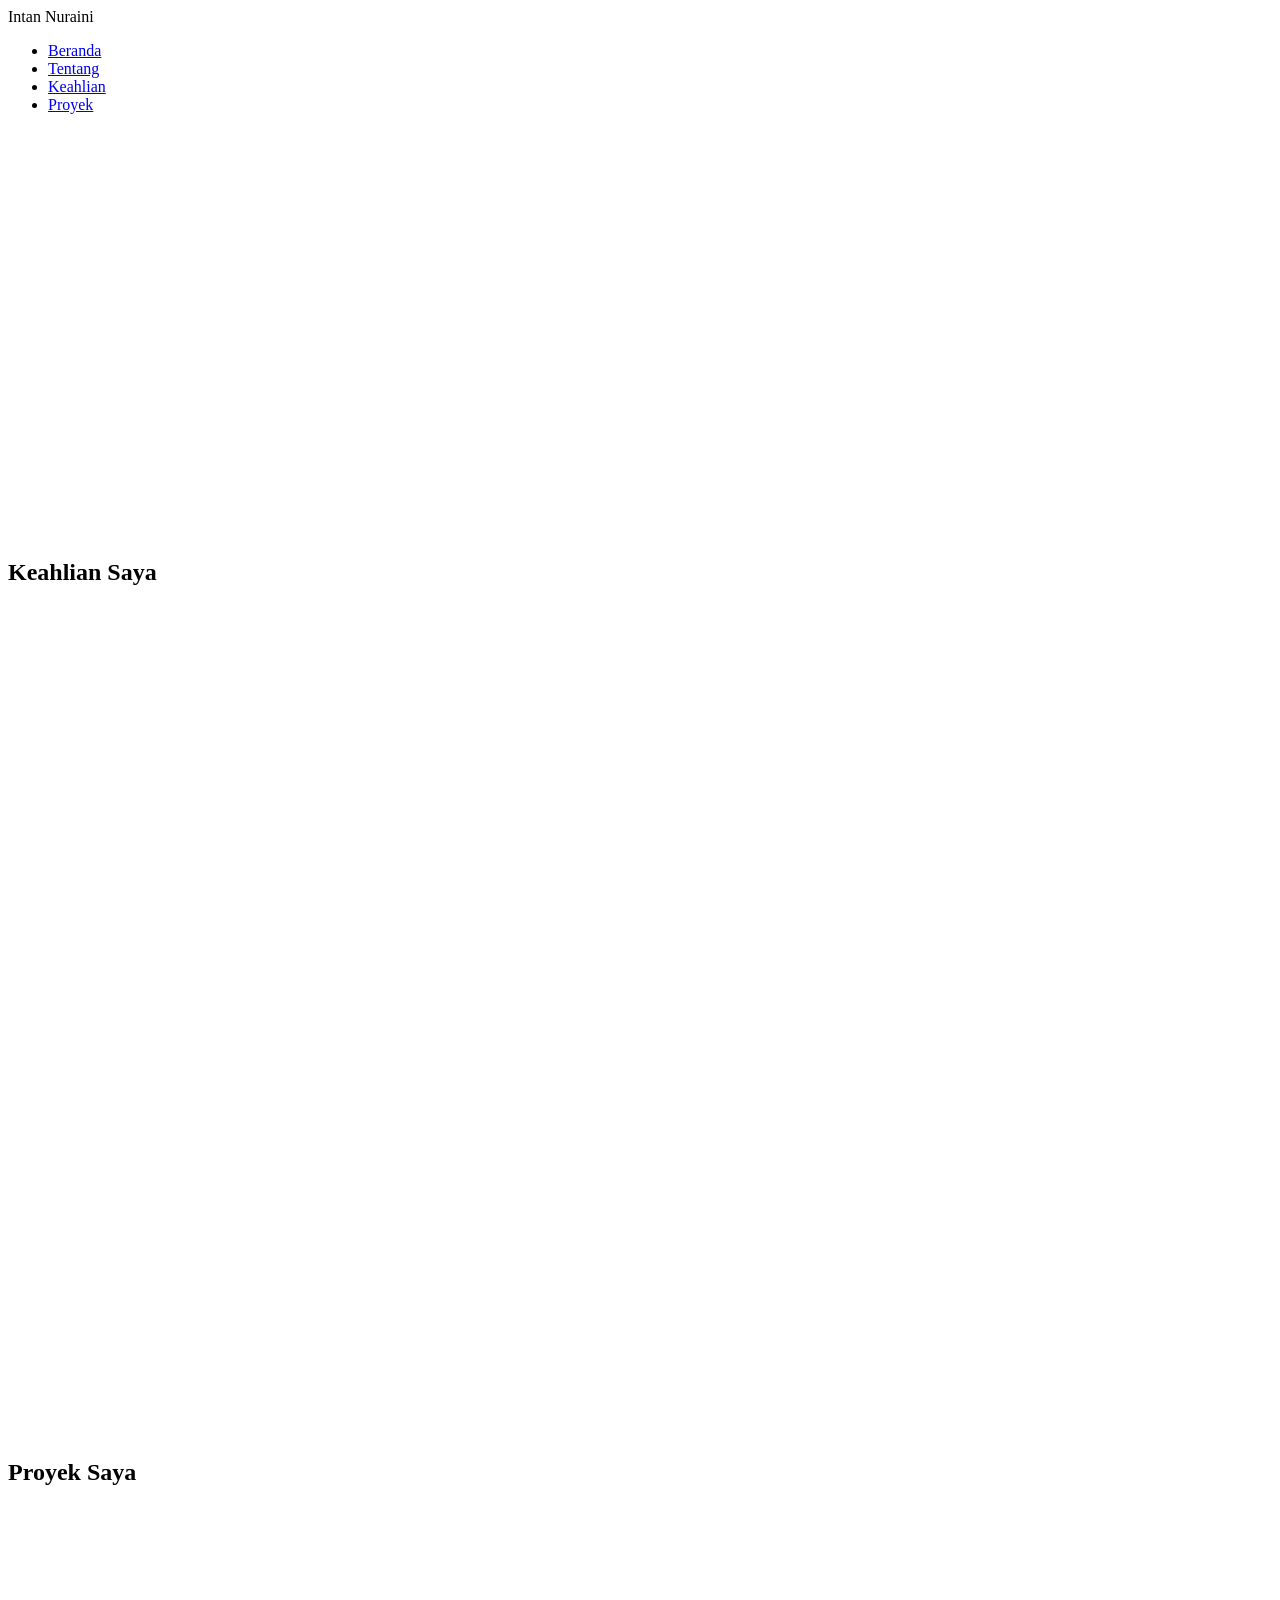
==== index.html @ 80d81fa3 "Create index.html" ====
<!DOCTYPE html>
<html lang="id">
<head>
<meta charset="UTF-8">
<meta name="viewport" content="width=device-width, initial-scale=1.0">

<title>Portofolio Intan Nuraini</title>

<link rel="stylesheet" href="style.css">

<link href="https://unpkg.com/aos@2.3.4/dist/aos.css" rel="stylesheet">

<link rel="stylesheet"
href="https://cdnjs.cloudflare.com/ajax/libs/font-awesome/6.5.1/css/all.min.css">

</head>
<body>

<!-- NAVBAR -->
<nav>
   <div class="logo">Intan Nuraini</div>
    <ul>
        <li><a href="#home">Beranda</a></li>
        <li><a href="#about">Tentang</a></li>
        <li><a href="#skills">Keahlian</a></li>
        <li><a href="#project">Proyek</a></li>
    </ul>
</nav>

<!-- SLIDE 1 -->
<section id="home" class="slide hero">

<div class="hero-text" data-aos="fade-right">

    <h4>Halo, Saya</h4>

    <h1>Intan Nuraini</h1>

    <h3>Mahasiswi Teknologi Informasi</h3>

    <p>
        Mahasiswa Semester 4 Jurusan Teknologi Informasi
        Politeknik Semen Indonesia yang sangat antusias
        dalam pengembangan web, pemrograman,
        serta aktif sebagai Brand Ambassador
        Politeknik Semen Indonesia.
    </p>

    <a href="#about" class="btn">
        Mari Bicara
    </a>

</div>

<div class="hero-image" data-aos="zoom-in">

    <img src="foto1.png" alt="Intan Nuraini" class="profile-img">

</div>
</div>

</section>

<!-- SLIDE 2 -->
<section id="about" class="slide">

<div class="about-container">

    <div class="about-image" data-aos="fade-right">

    <img src="foto2.png" alt="Intan Nuraini" class="about-img">

</div>

    </div>

    <div class="about-content" data-aos="fade-left">

        <h2>Tentang Saya</h2>

        <p>
            Saya adalah seorang mahasiswi Semester 4
            Jurusan Teknologi Informasi di
            Politeknik Semen Indonesia.
        </p>

        <p>
            Memiliki pengalaman sebagai Junior Full Stack
            Developer melalui pembelajaran dan proyek
            selama studi di kampus.
        </p>

        <p>
            Aktif dalam organisasi Brand Ambassador (BA)
            dan Himpunan Mahasiswa (HIMA), serta terus
            mengembangkan keterampilan dalam bidang
            pengembangan web dan pemrograman melalui
            berbagai proyek dan pembelajaran berkelanjutan.
        </p>

    </div>

</div>

</section>

<!-- SLIDE 3 -->
<section id="skills" class="slide">

<h2 class="section-title">Keahlian Saya</h2>

<div class="skill-grid">

<div class="card" data-aos="zoom-in">
<h3>HTML</h3>
<p>Terampil mengembangkan website responsif dan menarik.</p>
</div>

<div class="card" data-aos="zoom-in">
<h3>CSS</h3>
<p>Mahir dalam desain visual dan pengalaman pengguna.</p>
</div>

<div class="card" data-aos="zoom-in">
<h3>JavaScript</h3>
<p>Membangun aplikasi web interaktif dan dinamis.</p>
</div>

<div class="card" data-aos="zoom-in">
<h3>Tailwind CSS</h3>
<p>Mengembangkan UI modern secara efisien.</p>
</div>

<div class="card" data-aos="zoom-in">
<h3>Bootstrap</h3>
<p>Membuat website responsif dengan grid system.</p>
</div>

<div class="card" data-aos="zoom-in">
<h3>MySQL</h3>
<p>Merancang dan mengelola database aplikasi web.</p>
</div>

<div class="card" data-aos="zoom-in">
<h3>Python</h3>
<p>Pengembangan backend dan manipulasi data.</p>
</div>

<div class="card" data-aos="zoom-in">
<h3>UI / UX</h3>
<p>Figma, Canva, Wireframe dan Prototype Interaktif.</p>
</div>

<div class="card" data-aos="zoom-in">
<h3>PHP</h3>
<p>CRUD, Auth, Database Management dan Laravel.</p>
</div>

<div class="card" data-aos="zoom-in">
<h3>Laravel</h3>
<p>Eloquent ORM, Middleware, API dan Blade.</p>
</div>

<div class="card" data-aos="zoom-in">
<h3>React JS</h3>
<p>Component, Hooks, Routing dan Integrasi API.</p>
</div>

</div>

</section>

<!-- SLIDE 4 -->
<section id="project" class="slide">

<h2 class="section-title">Proyek Saya</h2>

<div class="project-grid">

<div class="project-card" data-aos="flip-left">
<h3>Portofolio 2</h3>
<p>Pembuatan portofolio saya yang kedua karena file yang pertama sudah hilang.</p>
<a href="https://github.com/intannuraini433/PROYEK-SAYA">Lihat Project</a>
<div class="about-container">

    <div class="about-image" data-aos="fade-right"></div>

    <img src="image.png" alt="Intan Nuraini" class="about-img">
</div>

<div class="project-card" data-aos="flip-left">
<h3>Pembuatan web projek bersama </h3>
<p>Projek awal yang saya buat namun belum sepenuhnya selesai</p>
<a href="https://github.com/intannuraini433/proyek-intan">Lihat Project</a>

</div>

<div class="project-card" data-aos="flip-left">
<h3>Project 3</h3>
<p>Deskripsi proyek.</p>
<a href="#">Lihat Project</a>
</div>

</div>

</section>

<script src="https://unpkg.com/aos@2.3.4/dist/aos.js"></script>
<script src="script.js"></script>

</body>
</html>
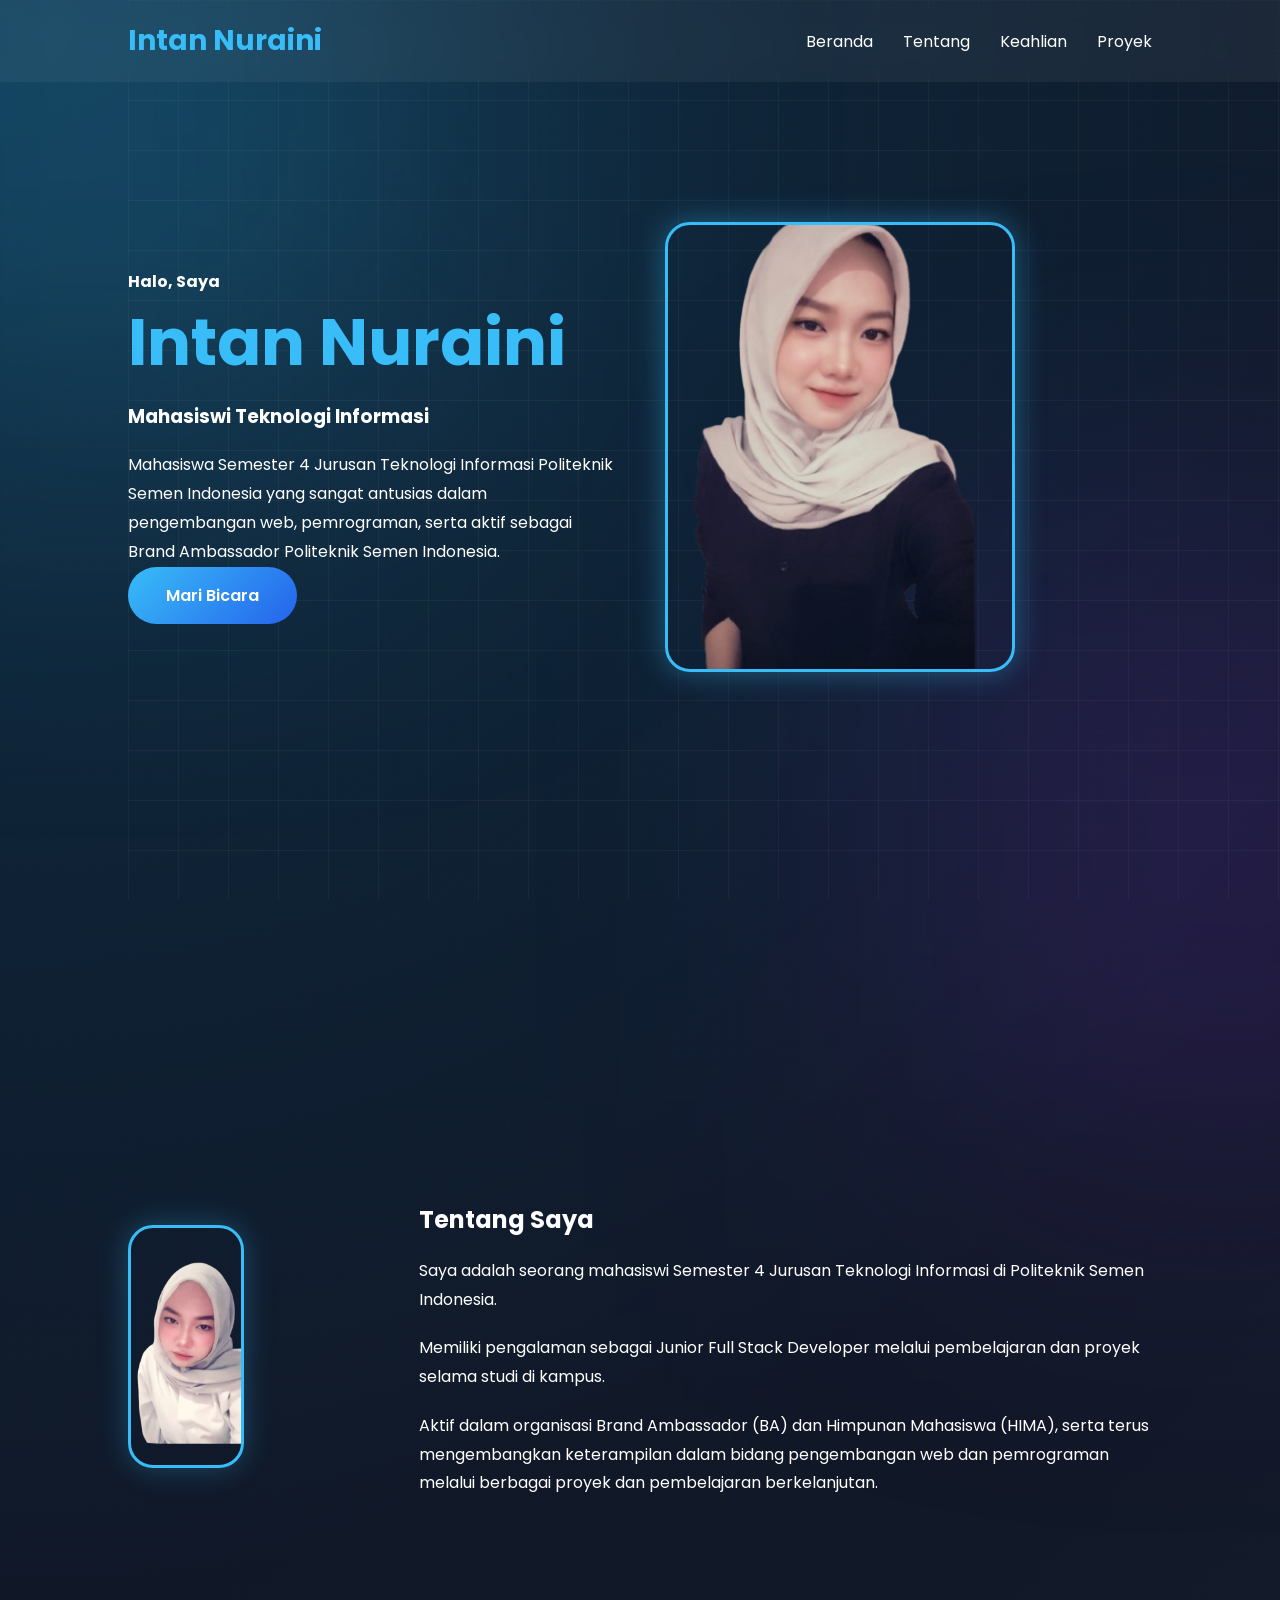
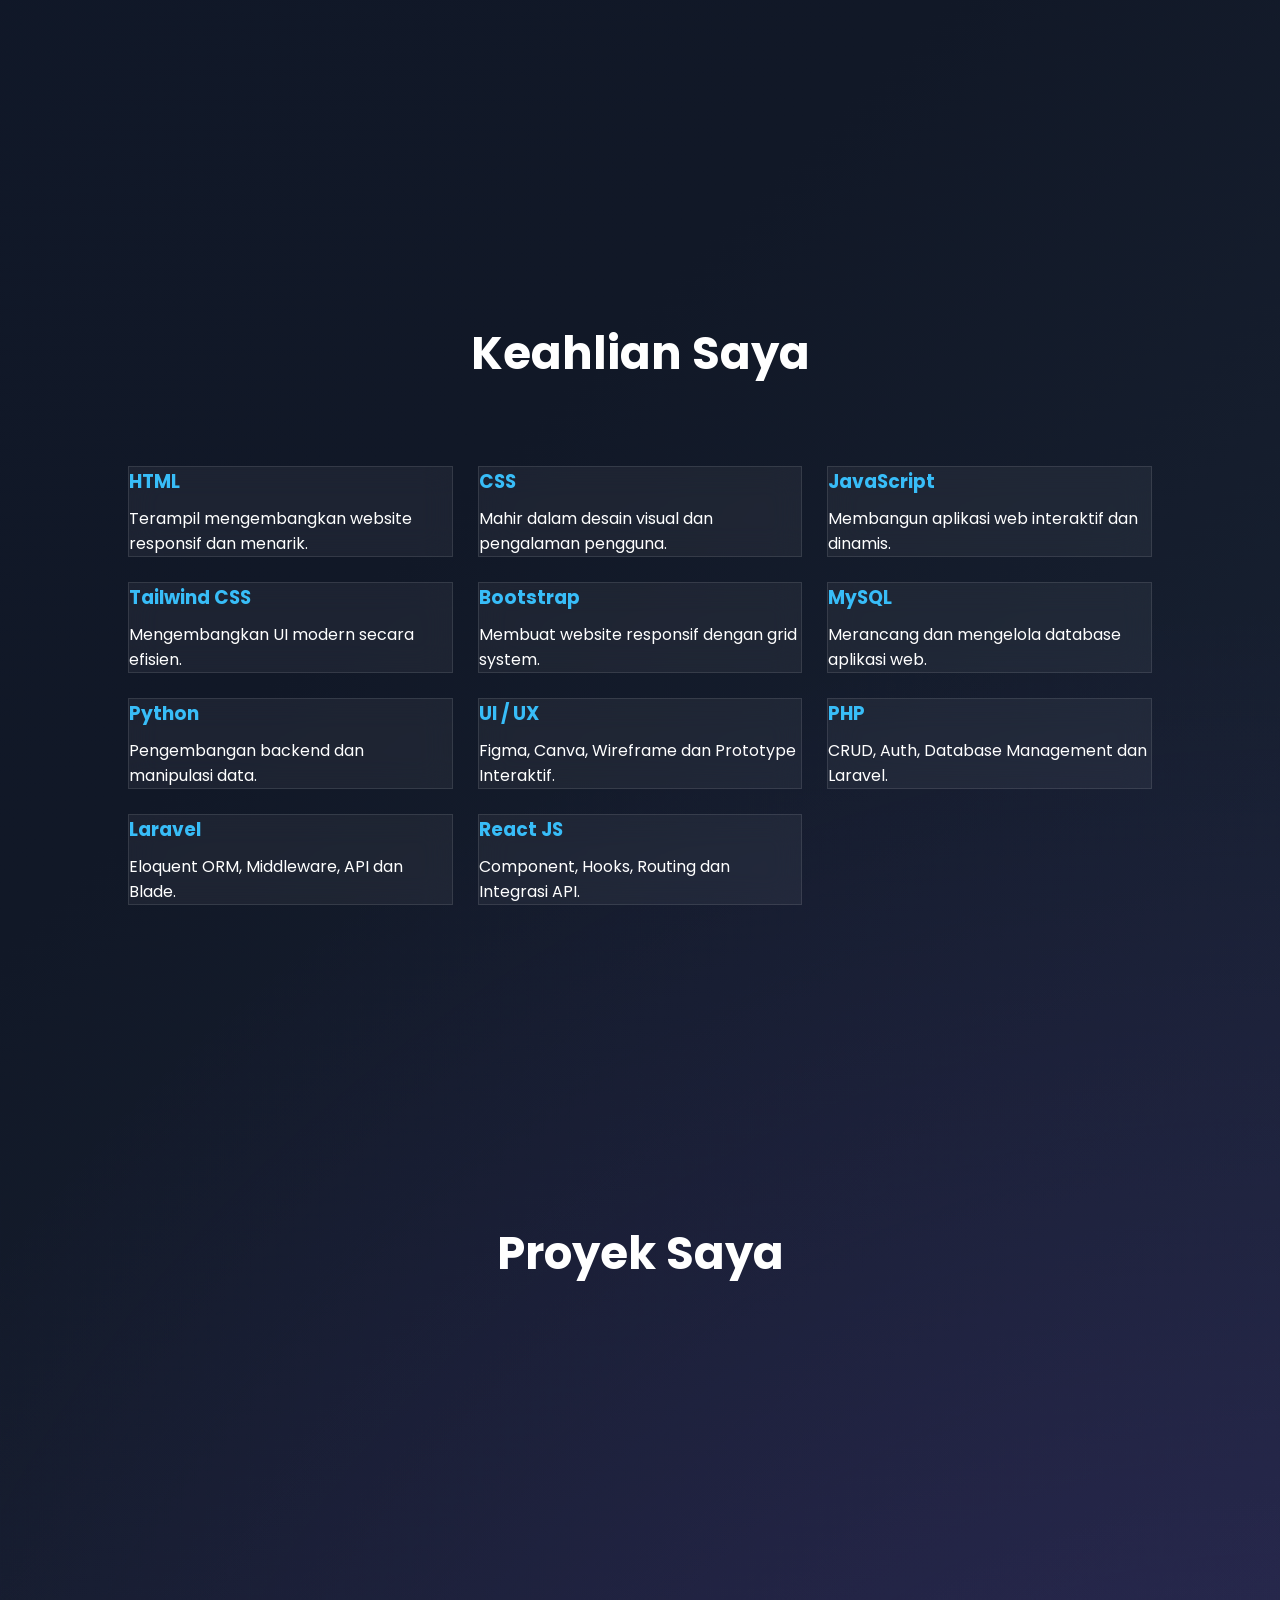
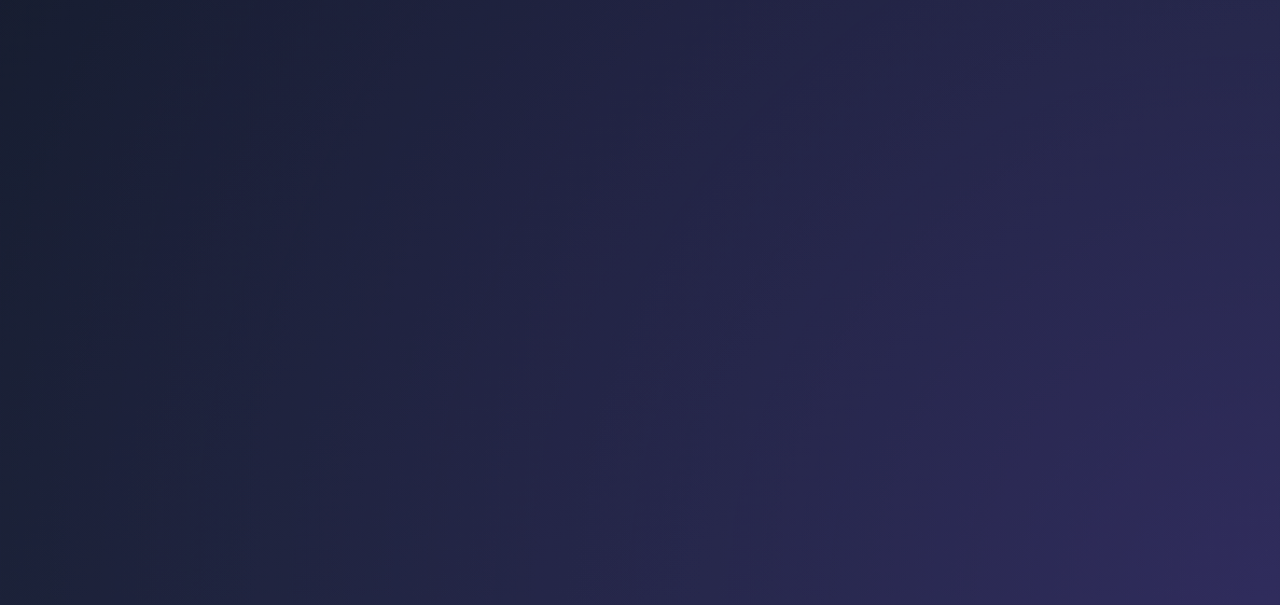
==== commit fe9c8c9e: "Add files via upload" ====
--- a/index.html
+++ b/index.html
@@ -1,212 +1,212 @@
-<!DOCTYPE html>
-<html lang="id">
-<head>
-<meta charset="UTF-8">
-<meta name="viewport" content="width=device-width, initial-scale=1.0">
-
-<title>Portofolio Intan Nuraini</title>
-
-<link rel="stylesheet" href="style.css">
-
-<link href="https://unpkg.com/aos@2.3.4/dist/aos.css" rel="stylesheet">
-
-<link rel="stylesheet"
-href="https://cdnjs.cloudflare.com/ajax/libs/font-awesome/6.5.1/css/all.min.css">
-
-</head>
-<body>
-
-<!-- NAVBAR -->
-<nav>
-   <div class="logo">Intan Nuraini</div>
-    <ul>
-        <li><a href="#home">Beranda</a></li>
-        <li><a href="#about">Tentang</a></li>
-        <li><a href="#skills">Keahlian</a></li>
-        <li><a href="#project">Proyek</a></li>
-    </ul>
-</nav>
-
-<!-- SLIDE 1 -->
-<section id="home" class="slide hero">
-
-<div class="hero-text" data-aos="fade-right">
-
-    <h4>Halo, Saya</h4>
-
-    <h1>Intan Nuraini</h1>
-
-    <h3>Mahasiswi Teknologi Informasi</h3>
-
-    <p>
-        Mahasiswa Semester 4 Jurusan Teknologi Informasi
-        Politeknik Semen Indonesia yang sangat antusias
-        dalam pengembangan web, pemrograman,
-        serta aktif sebagai Brand Ambassador
-        Politeknik Semen Indonesia.
-    </p>
-
-    <a href="#about" class="btn">
-        Mari Bicara
-    </a>
-
-</div>
-
-<div class="hero-image" data-aos="zoom-in">
-
-    <img src="foto1.png" alt="Intan Nuraini" class="profile-img">
-
-</div>
-</div>
-
-</section>
-
-<!-- SLIDE 2 -->
-<section id="about" class="slide">
-
-<div class="about-container">
-
-    <div class="about-image" data-aos="fade-right">
-
-    <img src="foto2.png" alt="Intan Nuraini" class="about-img">
-
-</div>
-
-    </div>
-
-    <div class="about-content" data-aos="fade-left">
-
-        <h2>Tentang Saya</h2>
-
-        <p>
-            Saya adalah seorang mahasiswi Semester 4
-            Jurusan Teknologi Informasi di
-            Politeknik Semen Indonesia.
-        </p>
-
-        <p>
-            Memiliki pengalaman sebagai Junior Full Stack
-            Developer melalui pembelajaran dan proyek
-            selama studi di kampus.
-        </p>
-
-        <p>
-            Aktif dalam organisasi Brand Ambassador (BA)
-            dan Himpunan Mahasiswa (HIMA), serta terus
-            mengembangkan keterampilan dalam bidang
-            pengembangan web dan pemrograman melalui
-            berbagai proyek dan pembelajaran berkelanjutan.
-        </p>
-
-    </div>
-
-</div>
-
-</section>
-
-<!-- SLIDE 3 -->
-<section id="skills" class="slide">
-
-<h2 class="section-title">Keahlian Saya</h2>
-
-<div class="skill-grid">
-
-<div class="card" data-aos="zoom-in">
-<h3>HTML</h3>
-<p>Terampil mengembangkan website responsif dan menarik.</p>
-</div>
-
-<div class="card" data-aos="zoom-in">
-<h3>CSS</h3>
-<p>Mahir dalam desain visual dan pengalaman pengguna.</p>
-</div>
-
-<div class="card" data-aos="zoom-in">
-<h3>JavaScript</h3>
-<p>Membangun aplikasi web interaktif dan dinamis.</p>
-</div>
-
-<div class="card" data-aos="zoom-in">
-<h3>Tailwind CSS</h3>
-<p>Mengembangkan UI modern secara efisien.</p>
-</div>
-
-<div class="card" data-aos="zoom-in">
-<h3>Bootstrap</h3>
-<p>Membuat website responsif dengan grid system.</p>
-</div>
-
-<div class="card" data-aos="zoom-in">
-<h3>MySQL</h3>
-<p>Merancang dan mengelola database aplikasi web.</p>
-</div>
-
-<div class="card" data-aos="zoom-in">
-<h3>Python</h3>
-<p>Pengembangan backend dan manipulasi data.</p>
-</div>
-
-<div class="card" data-aos="zoom-in">
-<h3>UI / UX</h3>
-<p>Figma, Canva, Wireframe dan Prototype Interaktif.</p>
-</div>
-
-<div class="card" data-aos="zoom-in">
-<h3>PHP</h3>
-<p>CRUD, Auth, Database Management dan Laravel.</p>
-</div>
-
-<div class="card" data-aos="zoom-in">
-<h3>Laravel</h3>
-<p>Eloquent ORM, Middleware, API dan Blade.</p>
-</div>
-
-<div class="card" data-aos="zoom-in">
-<h3>React JS</h3>
-<p>Component, Hooks, Routing dan Integrasi API.</p>
-</div>
-
-</div>
-
-</section>
-
-<!-- SLIDE 4 -->
-<section id="project" class="slide">
-
-<h2 class="section-title">Proyek Saya</h2>
-
-<div class="project-grid">
-
-<div class="project-card" data-aos="flip-left">
-<h3>Portofolio 2</h3>
-<p>Pembuatan portofolio saya yang kedua karena file yang pertama sudah hilang.</p>
-<a href="https://github.com/intannuraini433/PROYEK-SAYA">Lihat Project</a>
-<div class="about-container">
-
-    <div class="about-image" data-aos="fade-right"></div>
-
-    <img src="image.png" alt="Intan Nuraini" class="about-img">
-</div>
-
-<div class="project-card" data-aos="flip-left">
-<h3>Pembuatan web projek bersama </h3>
-<p>Projek awal yang saya buat namun belum sepenuhnya selesai</p>
-<a href="https://github.com/intannuraini433/proyek-intan">Lihat Project</a>
-
-</div>
-
-<div class="project-card" data-aos="flip-left">
-<h3>Project 3</h3>
-<p>Deskripsi proyek.</p>
-<a href="#">Lihat Project</a>
-</div>
-
-</div>
-
-</section>
-
-<script src="https://unpkg.com/aos@2.3.4/dist/aos.js"></script>
-<script src="script.js"></script>
-
-</body>
-</html>
+<!DOCTYPE html>
+<html lang="id">
+<head>
+<meta charset="UTF-8">
+<meta name="viewport" content="width=device-width, initial-scale=1.0">
+
+<title>Portofolio Intan Nuraini</title>
+
+<link rel="stylesheet" href="style.css">
+
+<link href="https://unpkg.com/aos@2.3.4/dist/aos.css" rel="stylesheet">
+
+<link rel="stylesheet"
+href="https://cdnjs.cloudflare.com/ajax/libs/font-awesome/6.5.1/css/all.min.css">
+
+</head>
+<body>
+
+<!-- NAVBAR -->
+<nav>
+   <div class="logo">Intan Nuraini</div>
+    <ul>
+        <li><a href="#home">Beranda</a></li>
+        <li><a href="#about">Tentang</a></li>
+        <li><a href="#skills">Keahlian</a></li>
+        <li><a href="#project">Proyek</a></li>
+    </ul>
+</nav>
+
+<!-- SLIDE 1 -->
+<section id="home" class="slide hero">
+
+<div class="hero-text" data-aos="fade-right">
+
+    <h4>Halo, Saya</h4>
+
+    <h1>Intan Nuraini</h1>
+
+    <h3>Mahasiswi Teknologi Informasi</h3>
+
+    <p>
+        Mahasiswa Semester 4 Jurusan Teknologi Informasi
+        Politeknik Semen Indonesia yang sangat antusias
+        dalam pengembangan web, pemrograman,
+        serta aktif sebagai Brand Ambassador
+        Politeknik Semen Indonesia.
+    </p>
+
+    <a href="#about" class="btn">
+        Mari Bicara
+    </a>
+
+</div>
+
+<div class="hero-image" data-aos="zoom-in">
+
+    <img src="foto1.png" alt="Intan Nuraini" class="profile-img">
+
+</div>
+</div>
+
+</section>
+
+<!-- SLIDE 2 -->
+<section id="about" class="slide">
+
+<div class="about-container">
+
+    <div class="about-image" data-aos="fade-right">
+
+    <img src="foto2.png" alt="Intan Nuraini" class="about-img">
+
+</div>
+
+    </div>
+
+    <div class="about-content" data-aos="fade-left">
+
+        <h2>Tentang Saya</h2>
+
+        <p>
+            Saya adalah seorang mahasiswi Semester 4
+            Jurusan Teknologi Informasi di
+            Politeknik Semen Indonesia.
+        </p>
+
+        <p>
+            Memiliki pengalaman sebagai Junior Full Stack
+            Developer melalui pembelajaran dan proyek
+            selama studi di kampus.
+        </p>
+
+        <p>
+            Aktif dalam organisasi Brand Ambassador (BA)
+            dan Himpunan Mahasiswa (HIMA), serta terus
+            mengembangkan keterampilan dalam bidang
+            pengembangan web dan pemrograman melalui
+            berbagai proyek dan pembelajaran berkelanjutan.
+        </p>
+
+    </div>
+
+</div>
+
+</section>
+
+<!-- SLIDE 3 -->
+<section id="skills" class="slide">
+
+<h2 class="section-title">Keahlian Saya</h2>
+
+<div class="skill-grid">
+
+<div class="card" data-aos="zoom-in">
+<h3>HTML</h3>
+<p>Terampil mengembangkan website responsif dan menarik.</p>
+</div>
+
+<div class="card" data-aos="zoom-in">
+<h3>CSS</h3>
+<p>Mahir dalam desain visual dan pengalaman pengguna.</p>
+</div>
+
+<div class="card" data-aos="zoom-in">
+<h3>JavaScript</h3>
+<p>Membangun aplikasi web interaktif dan dinamis.</p>
+</div>
+
+<div class="card" data-aos="zoom-in">
+<h3>Tailwind CSS</h3>
+<p>Mengembangkan UI modern secara efisien.</p>
+</div>
+
+<div class="card" data-aos="zoom-in">
+<h3>Bootstrap</h3>
+<p>Membuat website responsif dengan grid system.</p>
+</div>
+
+<div class="card" data-aos="zoom-in">
+<h3>MySQL</h3>
+<p>Merancang dan mengelola database aplikasi web.</p>
+</div>
+
+<div class="card" data-aos="zoom-in">
+<h3>Python</h3>
+<p>Pengembangan backend dan manipulasi data.</p>
+</div>
+
+<div class="card" data-aos="zoom-in">
+<h3>UI / UX</h3>
+<p>Figma, Canva, Wireframe dan Prototype Interaktif.</p>
+</div>
+
+<div class="card" data-aos="zoom-in">
+<h3>PHP</h3>
+<p>CRUD, Auth, Database Management dan Laravel.</p>
+</div>
+
+<div class="card" data-aos="zoom-in">
+<h3>Laravel</h3>
+<p>Eloquent ORM, Middleware, API dan Blade.</p>
+</div>
+
+<div class="card" data-aos="zoom-in">
+<h3>React JS</h3>
+<p>Component, Hooks, Routing dan Integrasi API.</p>
+</div>
+
+</div>
+
+</section>
+
+<!-- SLIDE 4 -->
+<section id="project" class="slide">
+
+<h2 class="section-title">Proyek Saya</h2>
+
+<div class="project-grid">
+
+<div class="project-card" data-aos="flip-left">
+<h3>Portofolio 2</h3>
+<p>Pembuatan portofolio saya yang kedua karena file yang pertama sudah hilang.</p>
+<a href="https://github.com/intannuraini433/PROYEK-SAYA">Lihat Project</a>
+<div class="about-container">
+
+    <div class="about-image" data-aos="fade-right"></div>
+
+    <img src="image.png" alt="Intan Nuraini" class="about-img">
+</div>
+
+<div class="project-card" data-aos="flip-left">
+<h3>Pembuatan web projek bersama </h3>
+<p>Projek awal yang saya buat namun belum sepenuhnya selesai</p>
+<a href="https://github.com/intannuraini433/proyek-intan">Lihat Project</a>
+
+</div>
+
+<div class="project-card" data-aos="flip-left">
+<h3>Project 3</h3>
+<p>Deskripsi proyek.</p>
+<a href="#">Lihat Project</a>
+</div>
+
+</div>
+
+</section>
+
+<script src="https://unpkg.com/aos@2.3.4/dist/aos.js"></script>
+<script src="script.js"></script>
+
+</body>
+</html>
--- a/style.css
+++ b/style.css
@@ -0,0 +1,361 @@
+@import url('https://fonts.googleapis.com/css2?family=Poppins:wght@300;400;600;700&display=swap');
+
+*{
+margin:0;
+padding:0;
+box-sizing:border-box;
+font-family:'Poppins',sans-serif;
+scroll-behavior:smooth;
+}
+
+body{
+color:white;
+overflow-x:hidden;
+
+background:
+radial-gradient(circle at top left,#00d4ff20,transparent 40%),
+radial-gradient(circle at bottom right,#7c3aed30,transparent 40%),
+linear-gradient(
+135deg,
+#0f172a,
+#111827,
+#1e293b
+);
+}
+nav{
+position:fixed;
+top:0;
+width:100%;
+display:flex;
+justify-content:space-between;
+align-items:center;
+padding:20px 10%;
+background:rgba(255,255,255,0.05);
+backdrop-filter:blur(10px);
+z-index:1000;
+}
+
+.logo{
+font-size:28px;
+font-weight:bold;
+color:#38bdf8;
+}
+
+nav ul{
+display:flex;
+list-style:none;
+gap:30px;
+}
+
+nav a{
+color:white;
+text-decoration:none;
+}
+
+.slide{
+min-height:100vh;
+padding:120px 10%;
+display:flex;
+justify-content:center;
+align-items:center;
+}
+
+.hero{
+display:grid;
+grid-template-columns:1fr 1fr;
+gap:50px;
+}
+
+.hero h1{
+font-size:65px;
+color:#38bdf8;
+}
+
+.hero h3{
+margin:10px 0;
+}
+
+.hero p{
+margin-top:20px;
+line-height:1.8;
+}
+
+.btn{
+position:relative;
+overflow:hidden;
+
+display:inline-block;
+padding:16px 38px;
+
+background:linear-gradient(
+135deg,
+#38bdf8,
+#2563eb
+);
+
+border-radius:50px;
+
+color:white;
+font-weight:600;
+text-decoration:none;
+
+transition:.4s;
+}
+
+.btn::before{
+content:'';
+position:absolute;
+top:0;
+left:-120%;
+width:100%;
+height:100%;
+
+background:
+linear-gradient(
+90deg,
+transparent,
+rgba(255,255,255,.4),
+transparent
+);
+
+transition:.8s;
+}
+
+.btn:hover::before{
+left:120%;
+}
+
+.btn:hover{
+transform:translateY(-5px);
+box-shadow:
+0 0 20px #38bdf8,
+0 0 40px #38bdf860;
+}
+
+.btn:hover{
+transform:translateY(-5px);
+}
+
+.photo-placeholder{
+width:350px;
+height:450px;
+border:3px dashed #38bdf8;
+display:flex;
+align-items:center;
+justify-content:center;
+font-size:24px;
+border-radius:20px;
+}
+
+.about-container{
+display:grid;
+grid-template-columns:1fr 1fr;
+gap:60px;
+align-items:center;
+}
+
+.about-content p{
+margin-top:20px;
+line-height:1.8;
+}
+
+.section-title{
+font-size:45px;
+text-align:center;
+margin-bottom:60px;
+}
+
+#skills{
+display:block;
+}
+
+.skill-grid{
+display:grid;
+grid-template-columns:repeat(auto-fit,minmax(250px,1fr));
+gap:25px;
+}
+
+.card{
+background:rgba(255,255,255,.05);
+
+backdrop-filter:blur(15px);
+
+border:1px solid rgba(255,255,255,.1);
+
+transition:.5s;
+}
+
+.card:hover{
+
+transform:
+translateY(-10px)
+scale(1.03);
+
+box-shadow:
+0 0 25px #38bdf830;
+}
+
+.card h3{
+color:#38bdf8;
+margin-bottom:10px;
+}
+
+#project{
+display:block;
+}
+
+.project-grid{
+display:grid;
+grid-template-columns:repeat(auto-fit,minmax(300px,1fr));
+gap:30px;
+}
+
+.project-card{
+background:rgba(255,255,255,.05);
+padding:30px;
+border-radius:20px;
+text-align:center;
+transition:.5s;
+}
+
+.project-card:hover{
+transform:scale(1.05);
+}
+
+.project-card a{
+display:inline-block;
+margin-top:15px;
+padding:10px 20px;
+background:#38bdf8;
+border-radius:20px;
+text-decoration:none;
+color:white;
+}
+
+@media(max-width:768px){
+
+.hero,
+.about-container{
+grid-template-columns:1fr;
+text-align:center;
+}
+
+.hero h1{
+font-size:45px;
+}
+
+.photo-placeholder{
+
+background:
+linear-gradient(
+135deg,
+rgba(56,189,248,.1),
+rgba(147,51,234,.1)
+);
+
+backdrop-filter:blur(20px);
+
+box-shadow:
+0 0 25px rgba(56,189,248,.3);
+
+transition:.5s;
+}
+
+.photo-placeholder:hover{
+transform:scale(1.03);
+}
+
+}
+body::before{
+content:'';
+position:fixed;
+width:600px;
+height:600px;
+background:#38bdf840;
+filter:blur(180px);
+top:-200px;
+left:-200px;
+z-index:-1;
+animation:float1 12s infinite alternate;
+}
+
+body::after{
+content:'';
+position:fixed;
+width:500px;
+height:500px;
+background:#9333ea40;
+filter:blur(180px);
+bottom:-200px;
+right:-200px;
+z-index:-1;
+animation:float2 10s infinite alternate;
+}
+
+@keyframes float1{
+from{
+transform:translate(0,0);
+}
+to{
+transform:translate(150px,120px);
+}
+}
+
+@keyframes float2{
+from{
+transform:translate(0,0);
+}
+to{
+transform:translate(-150px,-100px);
+}
+}
+.hero::before{
+content:'';
+position:absolute;
+
+width:100%;
+height:100%;
+
+background-image:
+linear-gradient(
+rgba(255,255,255,.04) 1px,
+transparent 1px
+),
+linear-gradient(
+90deg,
+rgba(255,255,255,.04) 1px,
+transparent 1px
+);
+
+background-size:50px 50px;
+
+z-index:-1;
+}
+.profile-img{
+    width:350px;
+    height:450px;
+    object-fit:cover;
+    border-radius:25px;
+
+    border:3px solid #38bdf8;
+
+    box-shadow:
+    0 0 30px rgba(56,189,248,.4);
+
+    transition:.5s;
+}
+
+.profile-img:hover{
+    transform:scale(1.03);
+}
+.about-img{
+    width:100%;
+    max-width:400px;
+    border-radius:25px;
+    object-fit:cover;
+
+    border:3px solid #38bdf8;
+
+    box-shadow:
+    0 0 30px rgba(56,189,248,.3);
+}
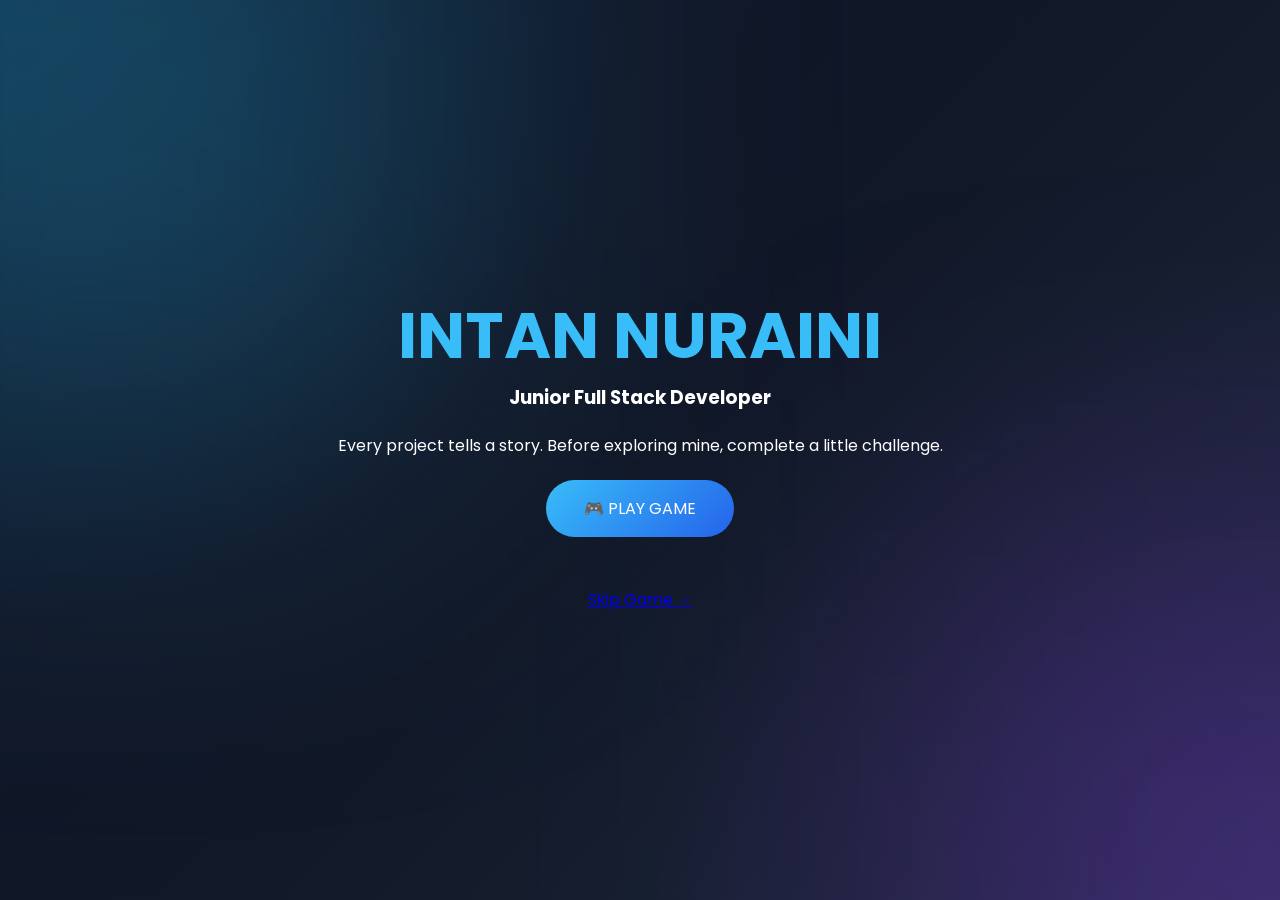
==== commit f699f0ff: "Add files via upload" ====
--- a/index.html
+++ b/index.html
@@ -1,212 +1,53 @@
-<!DOCTYPE html>
-<html lang="id">
-<head>
-<meta charset="UTF-8">
-<meta name="viewport" content="width=device-width, initial-scale=1.0">
-
-<title>Portofolio Intan Nuraini</title>
-
-<link rel="stylesheet" href="style.css">
-
-<link href="https://unpkg.com/aos@2.3.4/dist/aos.css" rel="stylesheet">
-
-<link rel="stylesheet"
-href="https://cdnjs.cloudflare.com/ajax/libs/font-awesome/6.5.1/css/all.min.css">
-
-</head>
-<body>
-
-<!-- NAVBAR -->
-<nav>
-   <div class="logo">Intan Nuraini</div>
-    <ul>
-        <li><a href="#home">Beranda</a></li>
-        <li><a href="#about">Tentang</a></li>
-        <li><a href="#skills">Keahlian</a></li>
-        <li><a href="#project">Proyek</a></li>
-    </ul>
-</nav>
-
-<!-- SLIDE 1 -->
-<section id="home" class="slide hero">
-
-<div class="hero-text" data-aos="fade-right">
-
-    <h4>Halo, Saya</h4>
-
-    <h1>Intan Nuraini</h1>
-
-    <h3>Mahasiswi Teknologi Informasi</h3>
-
-    <p>
-        Mahasiswa Semester 4 Jurusan Teknologi Informasi
-        Politeknik Semen Indonesia yang sangat antusias
-        dalam pengembangan web, pemrograman,
-        serta aktif sebagai Brand Ambassador
-        Politeknik Semen Indonesia.
-    </p>
-
-    <a href="#about" class="btn">
-        Mari Bicara
-    </a>
-
-</div>
-
-<div class="hero-image" data-aos="zoom-in">
-
-    <img src="foto1.png" alt="Intan Nuraini" class="profile-img">
-
-</div>
-</div>
-
-</section>
-
-<!-- SLIDE 2 -->
-<section id="about" class="slide">
-
-<div class="about-container">
-
-    <div class="about-image" data-aos="fade-right">
-
-    <img src="foto2.png" alt="Intan Nuraini" class="about-img">
-
-</div>
-
-    </div>
-
-    <div class="about-content" data-aos="fade-left">
-
-        <h2>Tentang Saya</h2>
-
-        <p>
-            Saya adalah seorang mahasiswi Semester 4
-            Jurusan Teknologi Informasi di
-            Politeknik Semen Indonesia.
-        </p>
-
-        <p>
-            Memiliki pengalaman sebagai Junior Full Stack
-            Developer melalui pembelajaran dan proyek
-            selama studi di kampus.
-        </p>
-
-        <p>
-            Aktif dalam organisasi Brand Ambassador (BA)
-            dan Himpunan Mahasiswa (HIMA), serta terus
-            mengembangkan keterampilan dalam bidang
-            pengembangan web dan pemrograman melalui
-            berbagai proyek dan pembelajaran berkelanjutan.
-        </p>
-
-    </div>
-
-</div>
-
-</section>
-
-<!-- SLIDE 3 -->
-<section id="skills" class="slide">
-
-<h2 class="section-title">Keahlian Saya</h2>
-
-<div class="skill-grid">
-
-<div class="card" data-aos="zoom-in">
-<h3>HTML</h3>
-<p>Terampil mengembangkan website responsif dan menarik.</p>
-</div>
-
-<div class="card" data-aos="zoom-in">
-<h3>CSS</h3>
-<p>Mahir dalam desain visual dan pengalaman pengguna.</p>
-</div>
-
-<div class="card" data-aos="zoom-in">
-<h3>JavaScript</h3>
-<p>Membangun aplikasi web interaktif dan dinamis.</p>
-</div>
-
-<div class="card" data-aos="zoom-in">
-<h3>Tailwind CSS</h3>
-<p>Mengembangkan UI modern secara efisien.</p>
-</div>
-
-<div class="card" data-aos="zoom-in">
-<h3>Bootstrap</h3>
-<p>Membuat website responsif dengan grid system.</p>
-</div>
-
-<div class="card" data-aos="zoom-in">
-<h3>MySQL</h3>
-<p>Merancang dan mengelola database aplikasi web.</p>
-</div>
-
-<div class="card" data-aos="zoom-in">
-<h3>Python</h3>
-<p>Pengembangan backend dan manipulasi data.</p>
-</div>
-
-<div class="card" data-aos="zoom-in">
-<h3>UI / UX</h3>
-<p>Figma, Canva, Wireframe dan Prototype Interaktif.</p>
-</div>
-
-<div class="card" data-aos="zoom-in">
-<h3>PHP</h3>
-<p>CRUD, Auth, Database Management dan Laravel.</p>
-</div>
-
-<div class="card" data-aos="zoom-in">
-<h3>Laravel</h3>
-<p>Eloquent ORM, Middleware, API dan Blade.</p>
-</div>
-
-<div class="card" data-aos="zoom-in">
-<h3>React JS</h3>
-<p>Component, Hooks, Routing dan Integrasi API.</p>
-</div>
-
-</div>
-
-</section>
-
-<!-- SLIDE 4 -->
-<section id="project" class="slide">
-
-<h2 class="section-title">Proyek Saya</h2>
-
-<div class="project-grid">
-
-<div class="project-card" data-aos="flip-left">
-<h3>Portofolio 2</h3>
-<p>Pembuatan portofolio saya yang kedua karena file yang pertama sudah hilang.</p>
-<a href="https://github.com/intannuraini433/PROYEK-SAYA">Lihat Project</a>
-<div class="about-container">
-
-    <div class="about-image" data-aos="fade-right"></div>
-
-    <img src="image.png" alt="Intan Nuraini" class="about-img">
-</div>
-
-<div class="project-card" data-aos="flip-left">
-<h3>Pembuatan web projek bersama </h3>
-<p>Projek awal yang saya buat namun belum sepenuhnya selesai</p>
-<a href="https://github.com/intannuraini433/proyek-intan">Lihat Project</a>
-
-</div>
-
-<div class="project-card" data-aos="flip-left">
-<h3>Project 3</h3>
-<p>Deskripsi proyek.</p>
-<a href="#">Lihat Project</a>
-</div>
-
-</div>
-
-</section>
-
-<script src="https://unpkg.com/aos@2.3.4/dist/aos.js"></script>
-<script src="script.js"></script>
-
-</body>
-</html>+<!DOCTYPE html>
+<html lang="id">
+
+<head>
+
+<meta charset="UTF-8">
+
+<meta name="viewport"
+content="width=device-width, initial-scale=1.0">
+
+<title>Welcome</title>
+
+<link rel="stylesheet" href="style.css">
+
+</head>
+
+<body>
+
+<div class="welcome-page">
+
+<h1>INTAN NURAINI</h1>
+
+<h3>Junior Full Stack Developer</h3>
+
+<p>
+
+Every project tells a story.
+
+Before exploring mine,
+
+complete a little challenge.
+
+</p>
+
+<a href="game.html" class="play-btn">
+
+🎮 PLAY GAME
+
+</a>
+
+<br><br>
+
+<a href="portfolio.html">
+
+Skip Game →
+
+</a>
+
+</div>
+
+</body>
+
+</html>
--- a/style.css
+++ b/style.css
@@ -1,361 +1,520 @@
-@import url('https://fonts.googleapis.com/css2?family=Poppins:wght@300;400;600;700&display=swap');
-
-*{
-margin:0;
-padding:0;
-box-sizing:border-box;
-font-family:'Poppins',sans-serif;
-scroll-behavior:smooth;
-}
-
-body{
-color:white;
-overflow-x:hidden;
-
-background:
-radial-gradient(circle at top left,#00d4ff20,transparent 40%),
-radial-gradient(circle at bottom right,#7c3aed30,transparent 40%),
-linear-gradient(
-135deg,
-#0f172a,
-#111827,
-#1e293b
-);
-}
-nav{
-position:fixed;
-top:0;
-width:100%;
-display:flex;
-justify-content:space-between;
-align-items:center;
-padding:20px 10%;
-background:rgba(255,255,255,0.05);
-backdrop-filter:blur(10px);
-z-index:1000;
-}
-
-.logo{
-font-size:28px;
-font-weight:bold;
-color:#38bdf8;
-}
-
-nav ul{
-display:flex;
-list-style:none;
-gap:30px;
-}
-
-nav a{
-color:white;
-text-decoration:none;
-}
-
-.slide{
-min-height:100vh;
-padding:120px 10%;
-display:flex;
-justify-content:center;
-align-items:center;
-}
-
-.hero{
-display:grid;
-grid-template-columns:1fr 1fr;
-gap:50px;
-}
-
-.hero h1{
-font-size:65px;
-color:#38bdf8;
-}
-
-.hero h3{
-margin:10px 0;
-}
-
-.hero p{
-margin-top:20px;
-line-height:1.8;
-}
-
-.btn{
-position:relative;
-overflow:hidden;
-
-display:inline-block;
-padding:16px 38px;
-
-background:linear-gradient(
-135deg,
-#38bdf8,
-#2563eb
-);
-
-border-radius:50px;
-
-color:white;
-font-weight:600;
-text-decoration:none;
-
-transition:.4s;
-}
-
-.btn::before{
-content:'';
-position:absolute;
-top:0;
-left:-120%;
-width:100%;
-height:100%;
-
-background:
-linear-gradient(
-90deg,
-transparent,
-rgba(255,255,255,.4),
-transparent
-);
-
-transition:.8s;
-}
-
-.btn:hover::before{
-left:120%;
-}
-
-.btn:hover{
-transform:translateY(-5px);
-box-shadow:
-0 0 20px #38bdf8,
-0 0 40px #38bdf860;
-}
-
-.btn:hover{
-transform:translateY(-5px);
-}
-
-.photo-placeholder{
-width:350px;
-height:450px;
-border:3px dashed #38bdf8;
-display:flex;
-align-items:center;
-justify-content:center;
-font-size:24px;
-border-radius:20px;
-}
-
-.about-container{
-display:grid;
-grid-template-columns:1fr 1fr;
-gap:60px;
-align-items:center;
-}
-
-.about-content p{
-margin-top:20px;
-line-height:1.8;
-}
-
-.section-title{
-font-size:45px;
-text-align:center;
-margin-bottom:60px;
-}
-
-#skills{
-display:block;
-}
-
-.skill-grid{
-display:grid;
-grid-template-columns:repeat(auto-fit,minmax(250px,1fr));
-gap:25px;
-}
-
-.card{
-background:rgba(255,255,255,.05);
-
-backdrop-filter:blur(15px);
-
-border:1px solid rgba(255,255,255,.1);
-
-transition:.5s;
-}
-
-.card:hover{
-
-transform:
-translateY(-10px)
-scale(1.03);
-
-box-shadow:
-0 0 25px #38bdf830;
-}
-
-.card h3{
-color:#38bdf8;
-margin-bottom:10px;
-}
-
-#project{
-display:block;
-}
-
-.project-grid{
-display:grid;
-grid-template-columns:repeat(auto-fit,minmax(300px,1fr));
-gap:30px;
-}
-
-.project-card{
-background:rgba(255,255,255,.05);
-padding:30px;
-border-radius:20px;
-text-align:center;
-transition:.5s;
-}
-
-.project-card:hover{
-transform:scale(1.05);
-}
-
-.project-card a{
-display:inline-block;
-margin-top:15px;
-padding:10px 20px;
-background:#38bdf8;
-border-radius:20px;
-text-decoration:none;
-color:white;
-}
-
-@media(max-width:768px){
-
-.hero,
-.about-container{
-grid-template-columns:1fr;
-text-align:center;
-}
-
-.hero h1{
-font-size:45px;
-}
-
-.photo-placeholder{
-
-background:
-linear-gradient(
-135deg,
-rgba(56,189,248,.1),
-rgba(147,51,234,.1)
-);
-
-backdrop-filter:blur(20px);
-
-box-shadow:
-0 0 25px rgba(56,189,248,.3);
-
-transition:.5s;
-}
-
-.photo-placeholder:hover{
-transform:scale(1.03);
-}
-
-}
-body::before{
-content:'';
-position:fixed;
-width:600px;
-height:600px;
-background:#38bdf840;
-filter:blur(180px);
-top:-200px;
-left:-200px;
-z-index:-1;
-animation:float1 12s infinite alternate;
-}
-
-body::after{
-content:'';
-position:fixed;
-width:500px;
-height:500px;
-background:#9333ea40;
-filter:blur(180px);
-bottom:-200px;
-right:-200px;
-z-index:-1;
-animation:float2 10s infinite alternate;
-}
-
-@keyframes float1{
-from{
-transform:translate(0,0);
-}
-to{
-transform:translate(150px,120px);
-}
-}
-
-@keyframes float2{
-from{
-transform:translate(0,0);
-}
-to{
-transform:translate(-150px,-100px);
-}
-}
-.hero::before{
-content:'';
-position:absolute;
-
-width:100%;
-height:100%;
-
-background-image:
-linear-gradient(
-rgba(255,255,255,.04) 1px,
-transparent 1px
-),
-linear-gradient(
-90deg,
-rgba(255,255,255,.04) 1px,
-transparent 1px
-);
-
-background-size:50px 50px;
-
-z-index:-1;
-}
-.profile-img{
-    width:350px;
-    height:450px;
-    object-fit:cover;
-    border-radius:25px;
-
-    border:3px solid #38bdf8;
-
-    box-shadow:
-    0 0 30px rgba(56,189,248,.4);
-
-    transition:.5s;
-}
-
-.profile-img:hover{
-    transform:scale(1.03);
-}
-.about-img{
-    width:100%;
-    max-width:400px;
-    border-radius:25px;
-    object-fit:cover;
-
-    border:3px solid #38bdf8;
-
-    box-shadow:
-    0 0 30px rgba(56,189,248,.3);
-}+/* ===================================================
+   Portfolio AI - style.css
+   =================================================== */
+
+@import url('https://fonts.googleapis.com/css2?family=Poppins:wght@300;400;600;700&display=swap');
+
+*{
+    margin:0;
+    padding:0;
+    box-sizing:border-box;
+    font-family:'Poppins',sans-serif;
+    scroll-behavior:smooth;
+}
+
+body{
+    color:#fff;
+    overflow-x:hidden;
+    background:
+    radial-gradient(circle at top left,#00d4ff20,transparent 40%),
+    radial-gradient(circle at bottom right,#7c3aed30,transparent 40%),
+    linear-gradient(135deg,#0f172a,#111827,#1e293b);
+}
+
+body::before,
+body::after{
+    content:'';
+    position:fixed;
+    filter:blur(180px);
+    z-index:-1;
+}
+
+body::before{
+    width:600px;height:600px;
+    background:#38bdf840;
+    top:-200px;left:-200px;
+}
+
+body::after{
+    width:500px;height:500px;
+    background:#9333ea40;
+    right:-200px;bottom:-200px;
+}
+
+nav{
+    position:fixed;
+    top:0;
+    width:100%;
+    display:flex;
+    justify-content:space-between;
+    align-items:center;
+    padding:20px 10%;
+    background:rgba(255,255,255,.05);
+    backdrop-filter:blur(10px);
+    z-index:1000;
+}
+
+.logo{font-size:28px;font-weight:bold;color:#38bdf8;}
+nav ul{display:flex;list-style:none;gap:30px;}
+nav a{color:#fff;text-decoration:none;}
+
+.slide{
+    min-height:100vh;
+    padding:120px 10%;
+}
+
+.hero{
+    display:grid;
+    grid-template-columns:1fr 1fr;
+    gap:60px;
+    align-items:center;
+}
+
+.about-container{
+    display:grid;
+    grid-template-columns:1fr 1fr;
+    gap:60px;
+    align-items:center;
+}
+#skills,
+#project{
+
+    display:flex;
+    flex-direction:column;
+    align-items:center;
+
+}
+
+.section-title{
+
+    width:100%;
+
+}
+
+.skill-grid,
+.project-grid{
+
+    width:100%;
+
+}
+
+.hero h1{font-size:64px;color:#38bdf8;}
+.hero p,.about-content p{margin-top:20px;line-height:1.8;}
+
+.section-title{
+    text-align:center;
+    font-size:44px;
+    margin-bottom:60px;
+}
+
+.btn,.play-btn{
+    display:inline-block;
+    padding:16px 38px;
+    border:none;
+    border-radius:50px;
+    text-decoration:none;
+    color:#fff;
+    cursor:pointer;
+    background:linear-gradient(135deg,#38bdf8,#2563eb);
+    transition:.3s;
+}
+
+.btn:hover,.play-btn:hover{
+    transform:translateY(-5px);
+    box-shadow:0 0 20px #38bdf8;
+}
+
+.profile-img,.about-img{
+    width:100%;
+    max-width:380px;
+    border-radius:20px;
+    border:3px solid #38bdf8;
+    object-fit:cover;
+    box-shadow:0 0 30px rgba(56,189,248,.35);
+}
+
+.skill-grid,.project-grid{
+    display:grid;
+    grid-template-columns:repeat(auto-fit,minmax(260px,1fr));
+    gap:25px;
+}
+
+.card,.project-card{
+    background:rgba(255,255,255,.06);
+    backdrop-filter:blur(12px);
+    border:1px solid rgba(255,255,255,.1);
+    border-radius:20px;
+    padding:25px;
+    transition:.3s;
+}
+
+.card:hover,.project-card:hover{
+    transform:translateY(-8px);
+    box-shadow:0 12px 28px rgba(56,189,248,.3);
+}
+
+.project-card{
+
+    display:flex;
+    flex-direction:column;
+    justify-content:space-between;
+
+}
+
+.project-card a{
+
+    display:inline-block;
+
+    margin-top:20px;
+
+    padding:12px 25px;
+
+    border-radius:12px;
+
+    background:linear-gradient(135deg,#38bdf8,#2563eb);
+
+    color:#fff;
+
+    text-decoration:none;
+
+    font-weight:600;
+
+    transition:.3s;
+
+    align-self:flex-start;
+
+}
+
+.project-card a:hover{
+
+    transform:translateY(-3px);
+
+    box-shadow:0 0 20px rgba(56,189,248,.5);
+
+}
+/* Welcome */
+
+.welcome-page{
+    min-height:100vh;
+    display:flex;
+    flex-direction:column;
+    justify-content:center;
+    align-items:center;
+    text-align:center;
+    padding:20px;
+}
+
+.welcome-page h1{font-size:64px;color:#38bdf8;}
+.welcome-page p{max-width:700px;line-height:1.8;margin:20px 0;}
+
+/* Camera */
+
+.camera-page{
+    min-height:100vh;
+    display:flex;
+    flex-direction:column;
+    align-items:center;
+    justify-content:flex-start;
+    padding:40px 20px;
+    text-align:center;
+}
+
+.camera-page h1{margin-bottom:10px;color:#38bdf8;}
+.camera-page p{margin-bottom:15px;}
+
+.camera-wrapper{
+    position: relative;
+    width: 640px;
+    height: 480px;
+
+    max-width: 100%;
+
+    margin: 20px auto;
+
+    touch-action: none;
+    cursor: grab;
+}
+
+#camera{
+    width:100%;
+    max-width:800px;
+    aspect-ratio:4/3;
+    object-fit:contain;
+    background:#000;
+    border:4px solid #42c8ff;
+    border-radius:20px;
+    display:block;
+    margin:20px auto;
+}
+
+
+#outputCanvas{
+    position:absolute;
+    top:0;
+    left:0;
+
+    width:100%;
+    height:100%;
+
+    pointer-events:none;
+}
+
+#status{
+    font-weight:600;
+    margin-top:10px;
+}
+
+@media(max-width:768px){
+    .skill-grid,
+.project-grid{
+
+    grid-template-columns:1fr;
+
+}
+
+#skills,
+#project{
+
+    padding-top:120px;
+
+}
+    .hero,.about-container{
+        grid-template-columns:1fr;
+        text-align:center;
+    }
+
+    .hero h1{
+        font-size:42px;
+    }
+
+    nav{
+        padding:15px 5%;
+    }
+
+    #camera{
+        max-width:95%;
+    }
+}
+#coordinate{
+    margin-top:15px;
+
+    font-size:22px;
+
+    font-weight:bold;
+
+    color:#38bdf8;
+
+    line-height:1.8;
+}
+#basket{
+    position:absolute;
+
+    width:150px;
+    height:120px;
+
+    background-image:url("basket.png");
+    background-size:contain;
+    background-repeat:no-repeat;
+    background-position:center;
+
+    left:0;
+    bottom:20px;
+
+    z-index:20;
+}
+#egg{
+    position:absolute;
+
+    width:65px;
+    height:80px;
+
+    background-image:url("egg.png");
+    background-size:contain;
+    background-repeat:no-repeat;
+    background-position:center;
+
+    left:0;
+    top:20px;
+
+    z-index:15;
+}
+#message{
+    font-size:24px;
+    font-weight:bold;
+    color:#00ff88;
+    margin-top:10px;
+    min-height:30px;
+}
+#catchEffect{
+    position:absolute;
+    width:80px;
+    height:80px;
+
+    background:radial-gradient(circle,
+        rgba(255,255,0,0.9),
+        rgba(255,255,0,0));
+
+    border-radius:50%;
+
+    opacity:0;
+
+    pointer-events:none;
+
+    z-index:25;
+}
+
+.catch-animation{
+
+    animation:catchFlash .35s ease-out;
+
+}
+
+@keyframes catchFlash{
+
+    0%{
+        transform:scale(.3);
+        opacity:1;
+    }
+
+    100%{
+        transform:scale(2);
+        opacity:0;
+    }
+
+}
+/* ===========================
+   Mission Complete Popup
+=========================== */
+
+#missionPopup{
+
+    position:fixed;
+
+    top:0;
+    left:0;
+
+    width:100%;
+    height:100%;
+
+    background:rgba(0,0,0,.75);
+
+    display:none;
+
+    justify-content:center;
+    align-items:center;
+
+    z-index:999;
+
+}
+
+.popup-box{
+
+    width:420px;
+
+    background:white;
+
+    border-radius:20px;
+
+    padding:30px;
+
+    text-align:center;
+
+    animation:popup .4s ease;
+
+}
+
+.popup-box h2{
+
+    color:#22c55e;
+
+    margin-bottom:15px;
+
+}
+
+.popup-box p{
+
+    font-size:18px;
+
+    margin-bottom:25px;
+
+}
+
+.popup-box button{
+
+    width:100%;
+
+    padding:15px;
+
+    margin-top:10px;
+
+    font-size:18px;
+
+    border:none;
+
+    border-radius:12px;
+
+    cursor:pointer;
+
+}
+
+#portfolioBtn{
+
+    background:#22c55e;
+    color:white;
+
+}
+
+#continueBtn{
+
+    background:#0ea5e9;
+    color:white;
+
+}
+
+@keyframes popup{
+
+    from{
+
+        transform:scale(.6);
+        opacity:0;
+
+    }
+
+    to{
+
+        transform:scale(1);
+        opacity:1;
+
+    }
+
+}
+
+#gameOverPopup{
+    display:none;
+    position:fixed;
+    top:0;
+    left:0;
+    width:100%;
+    height:100%;
+    background:rgba(0,0,0,.7);
+    justify-content:center;
+    align-items:center;
+    z-index:9999;
+}
+#coordinate {
+    display: none;
+}
+.game-over-text{
+    margin:20px 0;
+    color:#444;
+    font-size:18px;
+    line-height:1.6;
+    text-align:center;
+}
+.mission-text{
+    margin:20px 0 30px;
+    font-size:18px;
+    color:#444;
+    line-height:1.6;
+    text-align:center;
+}
